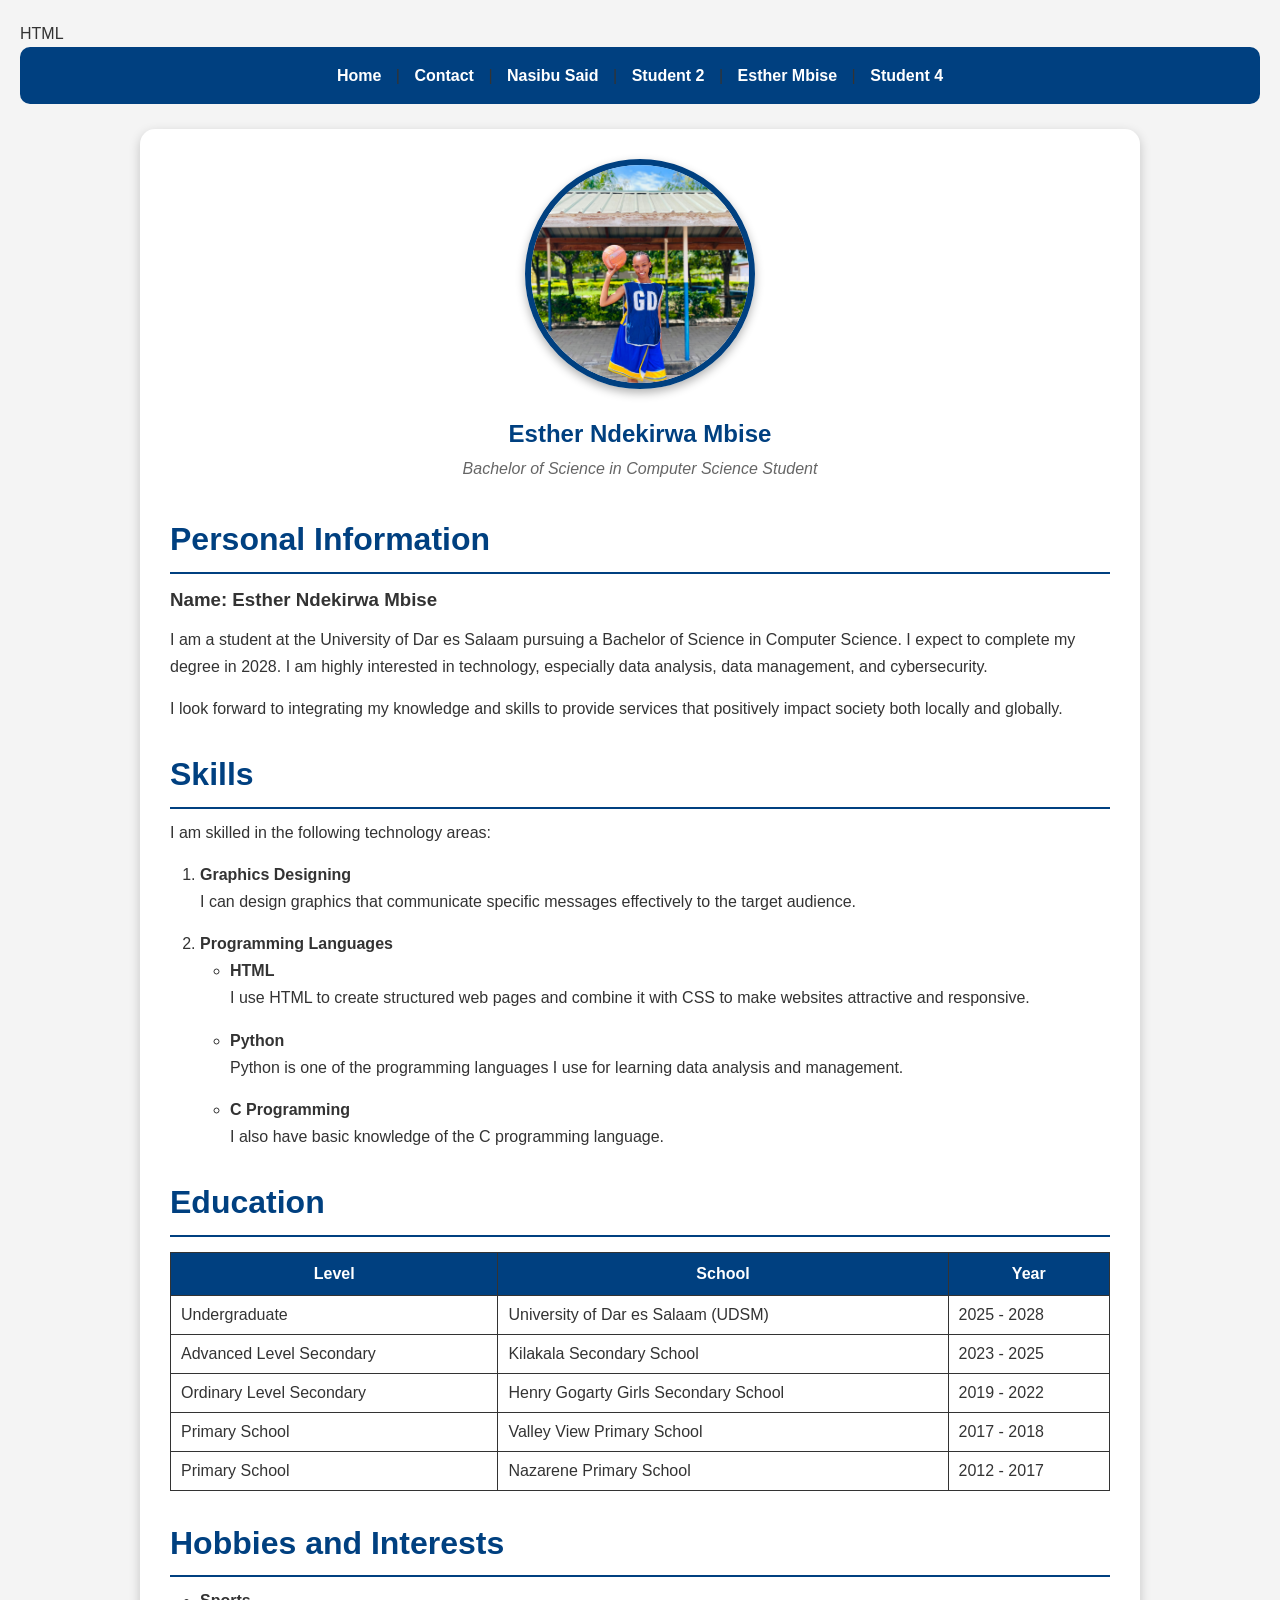
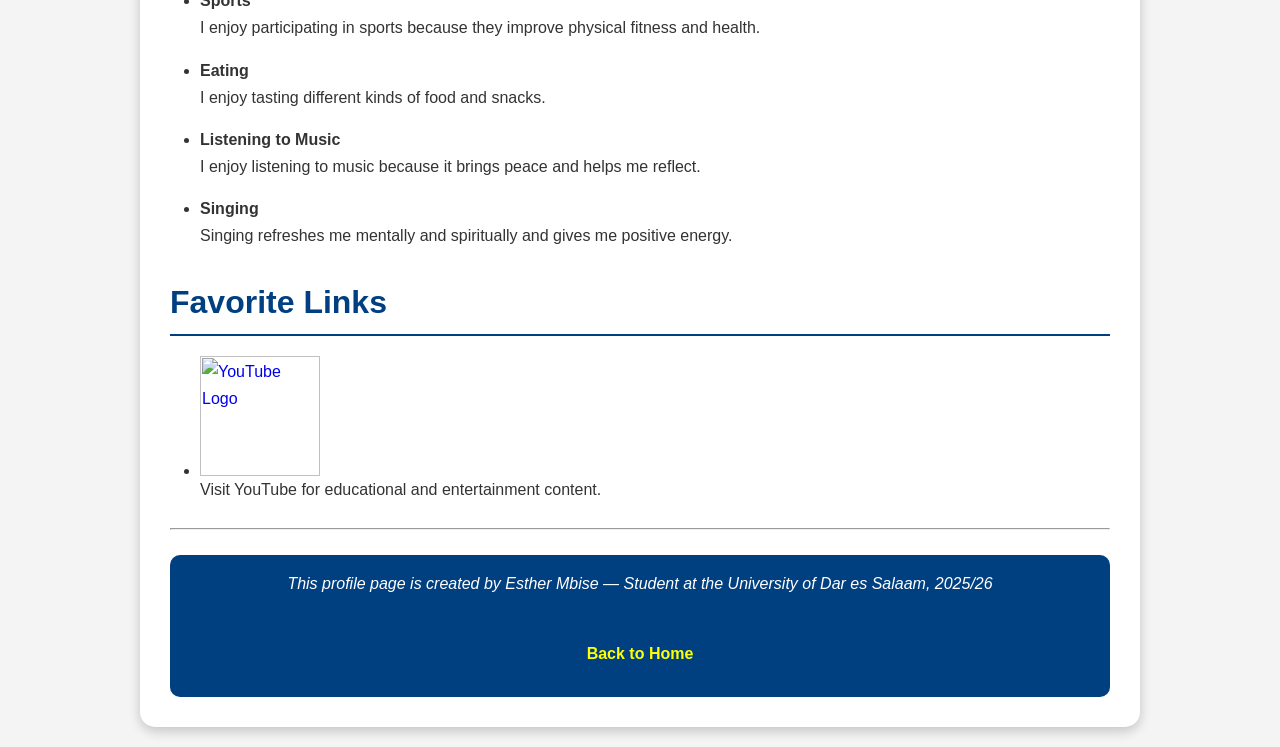
==== Esther Mbise-1 (1).html @ df9f8a51 "Add files via upload" ====
HTML
<!DOCTYPE html>
<html lang="en">

<head>
    <meta charset="UTF-8">
    <meta name="viewport" content="width=device-width, initial-scale=1.0">
    <title>Esther's Profile</title>

    <style>

        *{
            margin: 0;
            padding: 0;
            box-sizing: border-box;
        }

        body{
            font-family: Arial, sans-serif;
            background-color: #f4f4f4;
            color: #333;
            line-height: 1.7;
            padding: 20px;
        }

        nav{
            background-color: #004080;
            padding: 15px;
            text-align: center;
            border-radius: 10px;
            margin-bottom: 25px;
        }

        nav a{
            color: white;
            text-decoration: none;
            margin: 0 10px;
            font-weight: bold;
        }

        nav a:hover{
            color: yellow;
        }

        .container{
            max-width: 1000px;
            margin: auto;
            background-color: white;
            padding: 30px;
            border-radius: 15px;
            box-shadow: 0 4px 12px rgba(0,0,0,0.2);
        }

        h1{
            color: #004080;
            margin-top: 25px;
            margin-bottom: 10px;
            border-bottom: 2px solid #004080;
            padding-bottom: 5px;
        }

        h2{
            color: #004080;
            margin-top: 10px;
        }

        h3{
            margin-bottom: 10px;
        }

        p{
            margin-bottom: 15px;
        }

        ol, ul{
            margin-left: 30px;
            margin-bottom: 15px;
        }

        li{
            margin-bottom: 10px;
        }

        table{
            width: 100%;
            border-collapse: collapse;
            margin-top: 15px;
            margin-bottom: 25px;
        }

        table, th, td{
            border: 1px solid #333;
        }

        th{
            background-color: #004080;
            color: white;
            padding: 12px;
        }

        td{
            padding: 10px;
        }

        .profile-container{
            text-align: center;
            margin-bottom: 30px;
        }

        .profile-image{
            width: 230px;
            height: 230px;
            border-radius: 50%;
            object-fit: cover;
            border: 6px solid #004080;
            box-shadow: 0 4px 10px rgba(0,0,0,0.3);
            margin-bottom: 15px;
        }

        .profile-title{
            color: #666;
            font-style: italic;
        }

        .youtube-logo{
            width: 120px;
            margin-top: 10px;
        }

        .youtube-logo:hover{
            transform: scale(1.05);
            transition: 0.3s;
        }

        hr{
            margin: 25px 0;
        }

        footer{
            background-color: #004080;
            color: white;
            text-align: center;
            padding: 15px;
            border-radius: 10px;
            margin-top: 20px;
        }

        footer a{
            color: yellow;
            text-decoration: none;
            font-weight: bold;
        }

        footer a:hover{
            text-decoration: underline;
        }

        @media(max-width:768px){

            nav a{
                display: block;
                margin: 10px 0;
            }

            .profile-image{
                width: 180px;
                height: 180px;
            }

            .container{
                padding: 15px;
            }

        }

    </style>
</head>

<body>

    <nav>
        <a href="index.html">Home</a> |
        <a href="contact.html">Contact</a> |
        <a href="nasibu-yasin-said.html">Nasibu Said</a> |
        <a href="profile2.html">Student 2</a> |
        <a href="esther-mbise.html">Esther Mbise</a> |
        <a href="profile4.html">Student 4</a>
    </nav>

    <div class="container">

        <!-- Profile Section -->
        <div class="profile-container">

            <img src="[data-uri]" alt="Esther's Profile Photo" class="profile-image">

            <h2>Esther Ndekirwa Mbise</h2>

            <p class="profile-title">
                Bachelor of Science in Computer Science Student
            </p>

        </div>

        <!-- Personal Information -->
        <h1>Personal Information</h1>

        <h3>Name: Esther Ndekirwa Mbise</h3>

        <p>
            I am a student at the University of Dar es Salaam pursuing a Bachelor of Science in Computer Science.
            I expect to complete my degree in 2028. I am highly interested in technology,
            especially data analysis, data management, and cybersecurity.
        </p>

        <p>
            I look forward to integrating my knowledge and skills to provide services that positively impact society
            both locally and globally.
        </p>

        <!-- Skills -->
        <h1>Skills</h1>

        <p>I am skilled in the following technology areas:</p>

        <ol>

            <li>
                <strong>Graphics Designing</strong>

                <p>
                    I can design graphics that communicate specific messages effectively to the target audience.
                </p>
            </li>

            <li>

                <strong>Programming Languages</strong>

                <ul>

                    <li>
                        <strong>HTML</strong>

                        <p>
                            I use HTML to create structured web pages and combine it with CSS
                            to make websites attractive and responsive.
                        </p>
                    </li>

                    <li>
                        <strong>Python</strong>

                        <p>
                            Python is one of the programming languages I use for learning data analysis
                            and management.
                        </p>
                    </li>

                    <li>
                        <strong>C Programming</strong>

                        <p>
                            I also have basic knowledge of the C programming language.
                        </p>
                    </li>

                </ul>

            </li>

        </ol>

        <!-- Education -->
        <h1>Education</h1>

        <table>

            <tr>
                <th>Level</th>
                <th>School</th>
                <th>Year</th>
            </tr>

            <tr>
                <td>Undergraduate</td>
                <td>University of Dar es Salaam (UDSM)</td>
                <td>2025 - 2028</td>
            </tr>

            <tr>
                <td>Advanced Level Secondary</td>
                <td>Kilakala Secondary School</td>
                <td>2023 - 2025</td>
            </tr>

            <tr>
                <td>Ordinary Level Secondary</td>
                <td>Henry Gogarty Girls Secondary School</td>
                <td>2019 - 2022</td>
            </tr>

            <tr>
                <td>Primary School</td>
                <td>Valley View Primary School</td>
                <td>2017 - 2018</td>
            </tr>

            <tr>
                <td>Primary School</td>
                <td>Nazarene Primary School</td>
                <td>2012 - 2017</td>
            </tr>

        </table>

        <!-- Hobbies -->
        <h1>Hobbies and Interests</h1>

        <ul>

            <li>
                <strong>Sports</strong>

                <p>
                    I enjoy participating in sports because they improve physical fitness and health.
                </p>
            </li>

            <li>
                <strong>Eating</strong>

                <p>
                    I enjoy tasting different kinds of food and snacks.
                </p>
            </li>

            <li>
                <strong>Listening to Music</strong>

                <p>
                    I enjoy listening to music because it brings peace and helps me reflect.
                </p>
            </li>

            <li>
                <strong>Singing</strong>

                <p>
                    Singing refreshes me mentally and spiritually and gives me positive energy.
                </p>
            </li>

        </ul>

        <!-- Favorite Links -->
        <h1>Favorite Links</h1>

        <ul>

            <li>

                <a href="https://www.youtube.com" target="_blank">

                    <img 
                        src="https://upload.wikimedia.org/wikipedia/commons/b/b8/YouTube_Logo_2017.svg"
                        alt="YouTube Logo"
                        class="youtube-logo">

                </a>

                <p>Visit YouTube for educational and entertainment content.</p>

            </li>

        </ul>

        <hr>

        <!-- Footer -->
        <footer>

            <p>
                <em>
                    This profile page is created by Esther Mbise —
                    Student at the University of Dar es Salaam, 2025/26
                </em>
            </p>

            <br>

            <p>
                <a href="index.html">Back to Home</a>
            </p>

        </footer>

    </div>

</body>

</html>
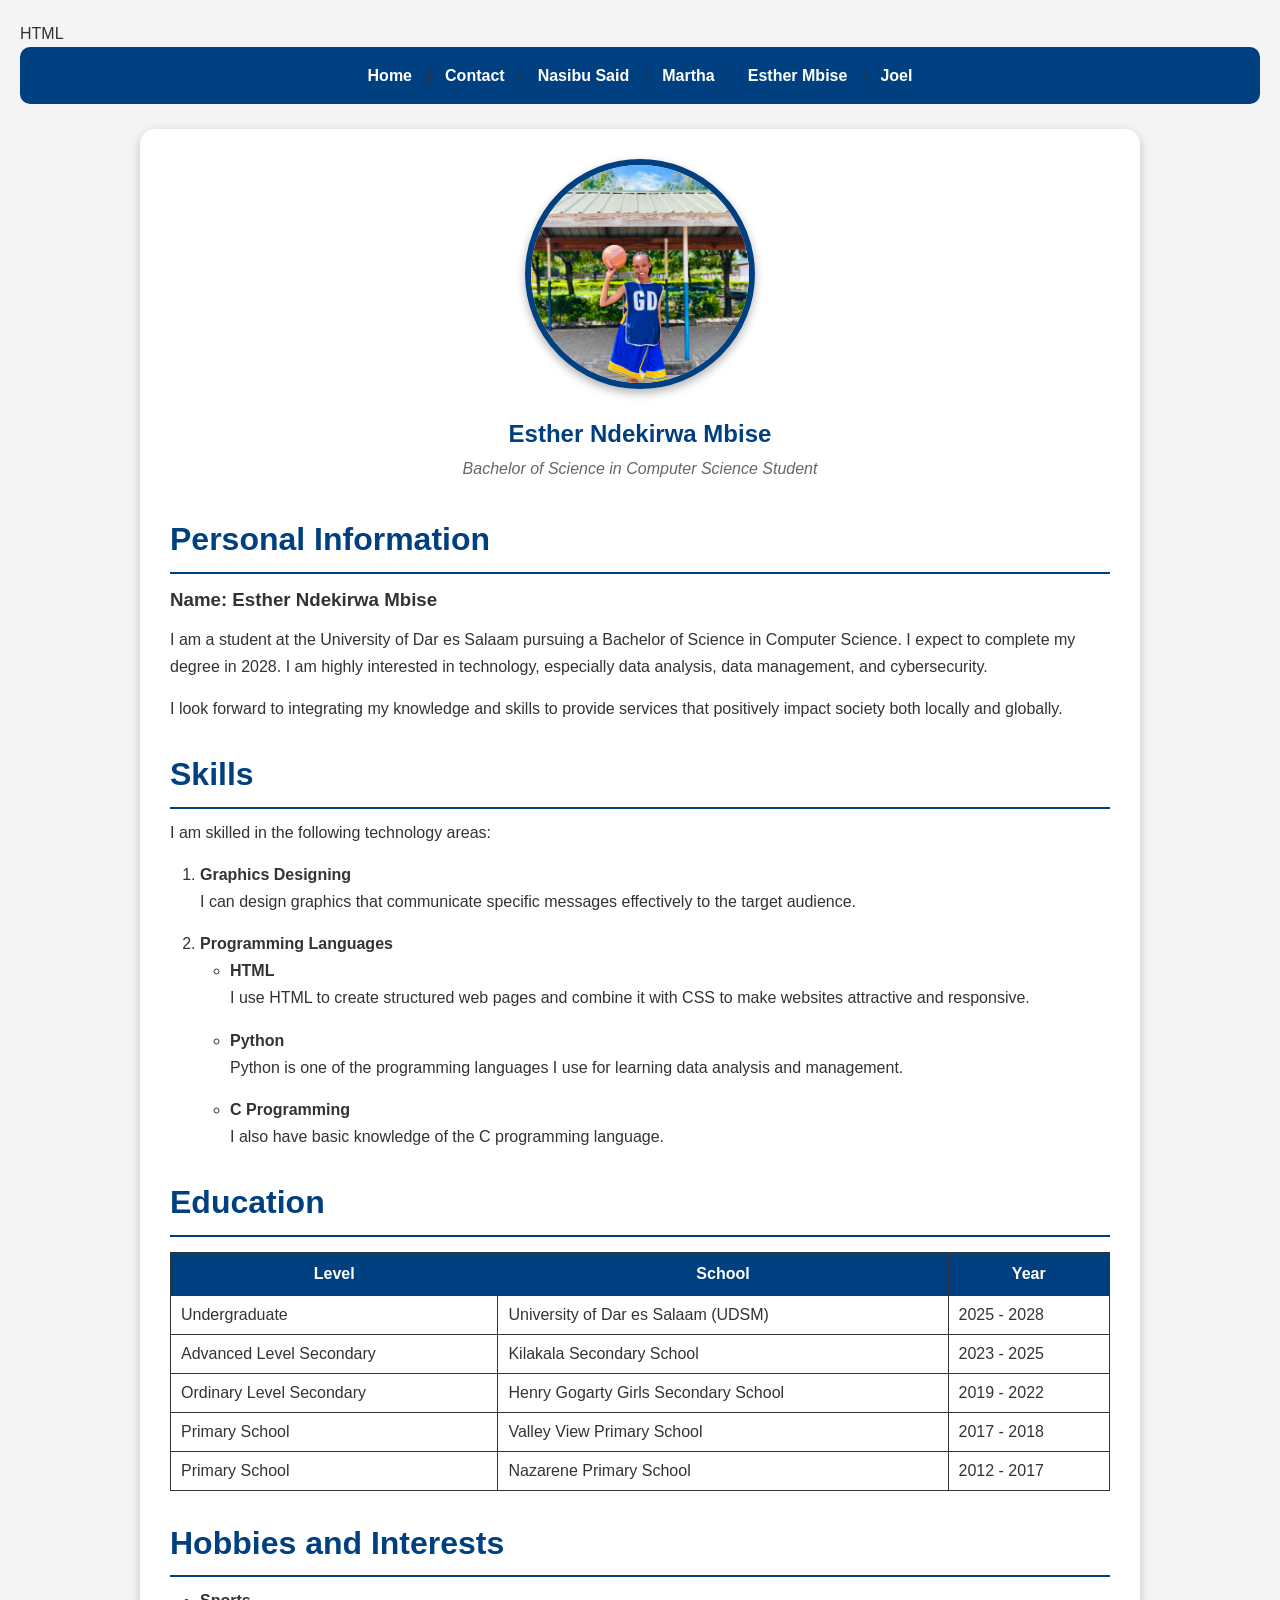
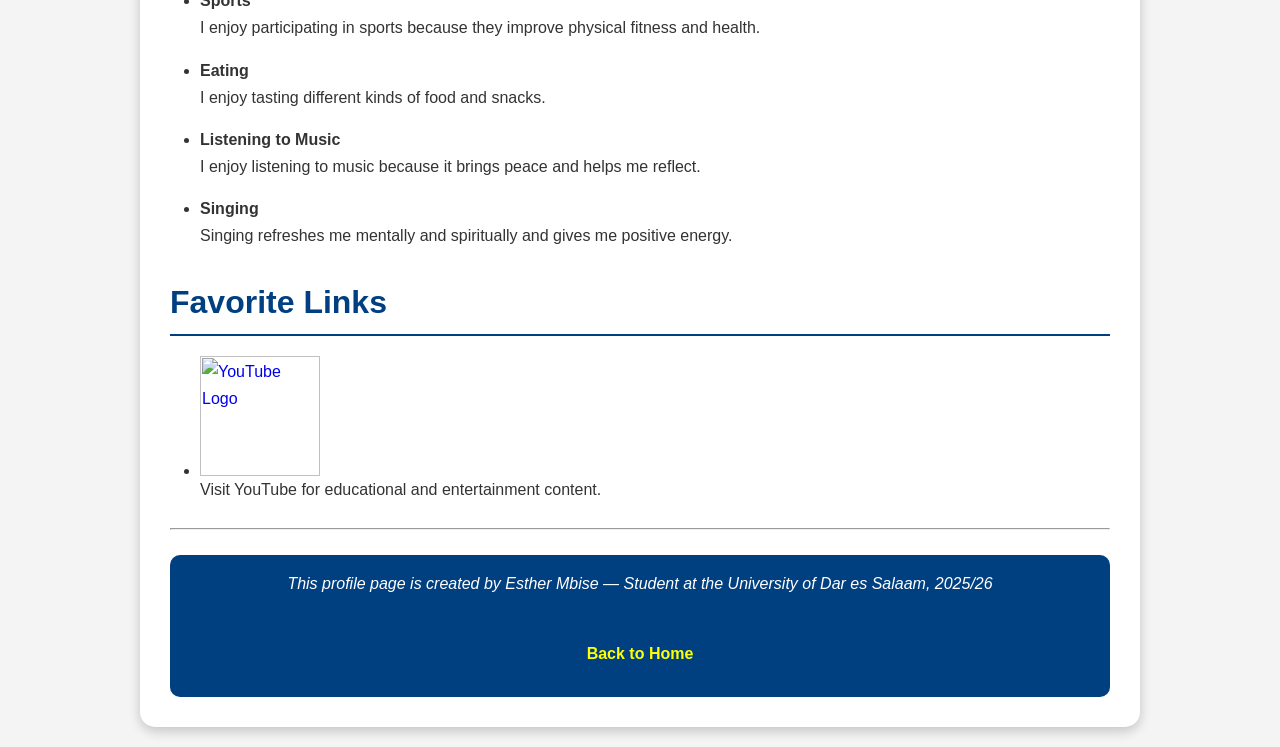
==== commit 572f08c1: "Add files via upload" ====
--- a/Esther Mbise-1 (1).html
+++ b/Esther Mbise-1 (1).html
@@ -182,9 +182,9 @@
         <a href="index.html">Home</a> |
         <a href="contact.html">Contact</a> |
         <a href="nasibu-yasin-said.html">Nasibu Said</a> |
-        <a href="profile2.html">Student 2</a> |
+        <a href="profile3.html">Martha</a> |
         <a href="esther-mbise.html">Esther Mbise</a> |
-        <a href="profile4.html">Student 4</a>
+        <a href="profile2.html">Joel</a>
     </nav>
 
     <div class="container">
